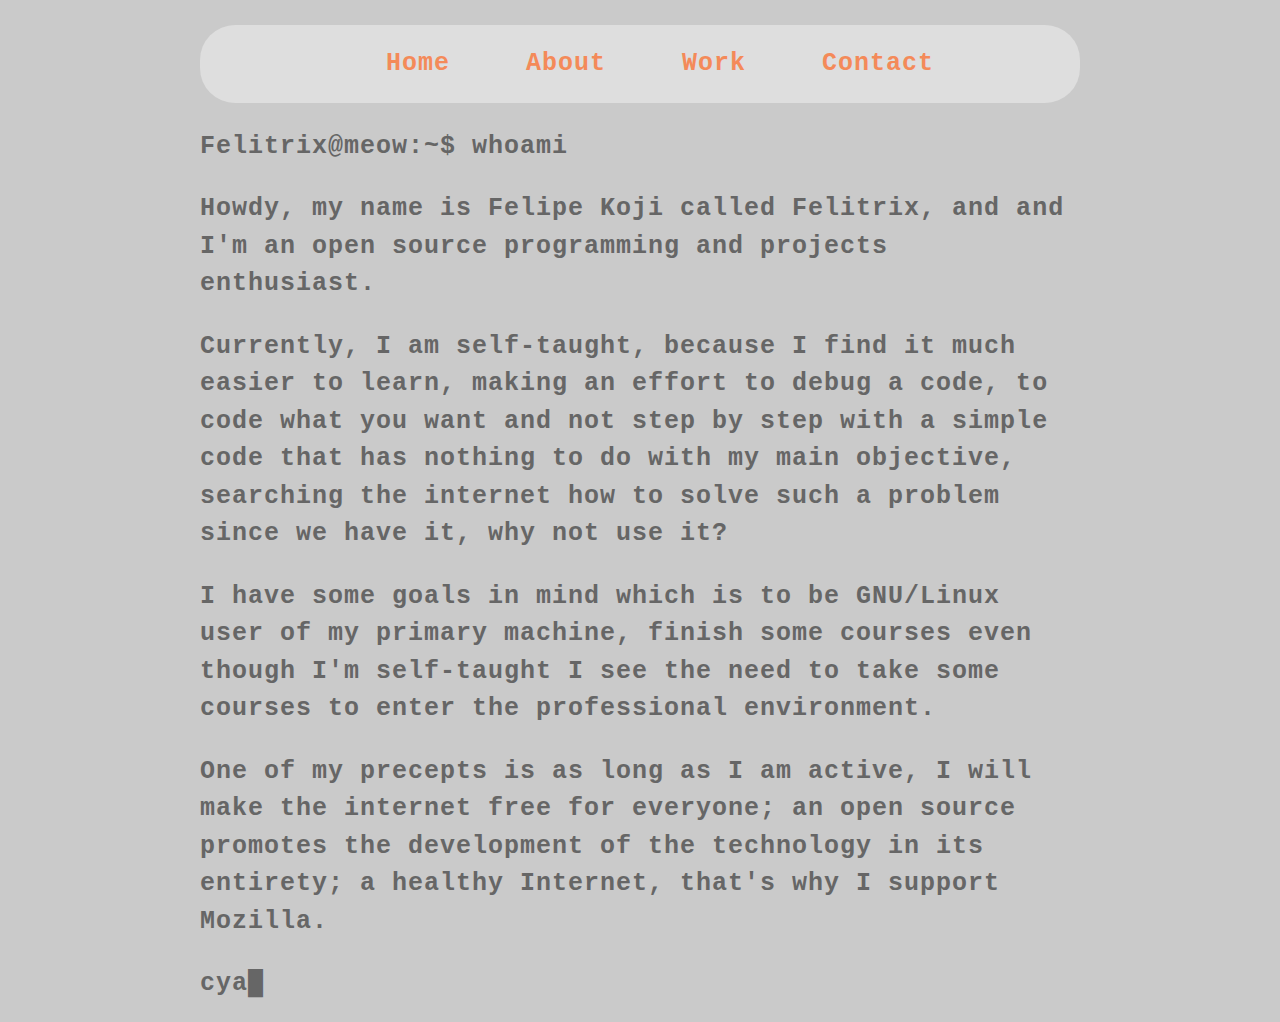
==== about.html @ 62d28790 "Initial" ====
<!DOCTYPE html>
<html lang="en">

<head>
    <!-- Meta -->
    <meta charset="UTF-8">
    <meta http-equiv="X-UA-Compatible" content="IE=edge">
    <meta name="viewport" content="width=device-width, initial-scale=1.0">
    <meta name="description"
        content="Howdy, my name is Felipe Koji Nakamura, a young person in Front-end programming with the purpose of trying to change the world we live in to a healthier internet">
    <meta name="keywords" content="Koji, Developer, HTML, CSS, JavaScript">
    <meta name="author" content="Felipe Koji">
    <title>Felipe Koji</title>
    <!-- Stylesheet-->
    <link rel="stylesheet" href="/css/style.css">
    <link rel="stylesheet" href="/css/rwd.css">
    <!-- Favicon-->
    <link rel="icon" href="img/favicon.png" type="image/x-icon">
</head>

<body>
    <!-- Header -->
    <h2><code>
            <header>
                <nav class="menu">
                    <ul>
                        <li>
                            <a href="/">Home</a>
                        </li>
                        <li>
                            <a href="about.html">About</a>
                        </li>
                        <li>
                            <a href="work.html">Work</a>
                        </li>
                        <li>
                            <a href="contact.html">Contact</a>
                        </li>
                    </ul>
                </nav>
            </header>
            <!-- Aboutme -->
            <code>Felitrix@meow:~$ whoami</code>
            <p>Howdy, my name is Felipe Koji called Felitrix, and and I'm an open source programming and projects
                enthusiast.</p>
            <p>Currently, I am self-taught, because I find it much easier to learn, making an effort to debug a
                code, to code what you want and not step by step with a simple code that has nothing to do with my
                main objective, searching the internet how to solve such a problem since we have it, why not use it?
            </p>
            <p>I have some goals in mind which is to be GNU/Linux user of my primary machine, finish some courses
                even though I'm self-taught I see the need to take some courses to enter the professional
                environment.</p>
            <p>One of my precepts is as long as I am active, I will make the internet free for everyone; an open
                source promotes the development of the technology in its entirety; a healthy Internet, that's why I
                support Mozilla.</p>
            cya<span class="cursor">█</span>
        </code></h2>
    </div>
</body>

</html>
---- css/style.css ----
body {
    margin: auto;
    max-width: 55.0rem;
    background-color: #cacaca;
}

a {
    text-decoration: none;
}

/*Part that was highlighted by the user*/
::selection {
    color: #084d6e;
    background: #f48a59;
}

/* unvisited link */
a:link {
    color: #f48a59;
}

/* visited link */
a:visited {
    color: #f05e1b;
}

/* mouse over link */
a:hover {
    color: #f59f75;
}

/* selected link */
a:active {
    color: #f48a59;
}

.Moone {
    font-size: 2.1rem;
    text-align: center;
}

code {
    font-size: 1.5625rem;
    line-height: 1.5;
    letter-spacing: 0.0625rem;
    font-family: monospace;
    color: #666666;
    text-align: left;
}

.cursor {
    -webkit-animation: cursor 1s infinite;
    animation: cursor 1s infinite;
}

/* cursor terminal*/
@keyframes cursor {
    from {
        opacity: 0;
    }

    50% {
        opacity: 1;
    }

    to {
        opacity: 0;
    }
}

/*nav*/
header {
    width: 100%;
}

.menu {
    background-color: #dedede;
    text-align: center;
    border-radius: 35px;
}

.menu ul li {
    display: inline-block;
}

.menu ul li a {
    display: block;
    padding: 20px 30px;
}

/*owo.html*/
img {
    height: 200px;
}

.container {
    display: flex;
    flex-direction: column;
    align-items: center;
}

.pic {
    text-align: center;
}

.mypic {
    border-radius: 50%;
    border: 0.5px solid #111111;
}

/*dark scheme*/
@media (prefers-color-scheme: dark) {
    body {
        background-color: #424242;
    }

    code {
        color: #999999;
    }

    .menu {
        background-color: #3d3d3d;
    }

    ::selection {
        color: #f7b291;
        background: #063e58;
    }

    a:active,
    a:link,
    a:visited {
        color: #0a608a;
    }

    a:hover {
        color: #0c78ac;
    }
}
---- css/rwd.css ----
@media screen and (max-width: 480px) and (min-width: 360px) {
    /*nav*/
    .menu ul li a {
        display: block;
        padding: 0.625rem;
        font-size: 0.9375rem;
    }

    .menu ul {
        padding-left: 0rem;
    }

    body {
        margin: 0.3125rem;
        background-color: #353535;
    }

    .Moone {
        font-size: 1.5rem;
    }

    p {
        font-size: 1rem;
    }

    li {
        font-size: 0.9rem;
    }

    code {
        font-size: 1.2rem;
    }
}
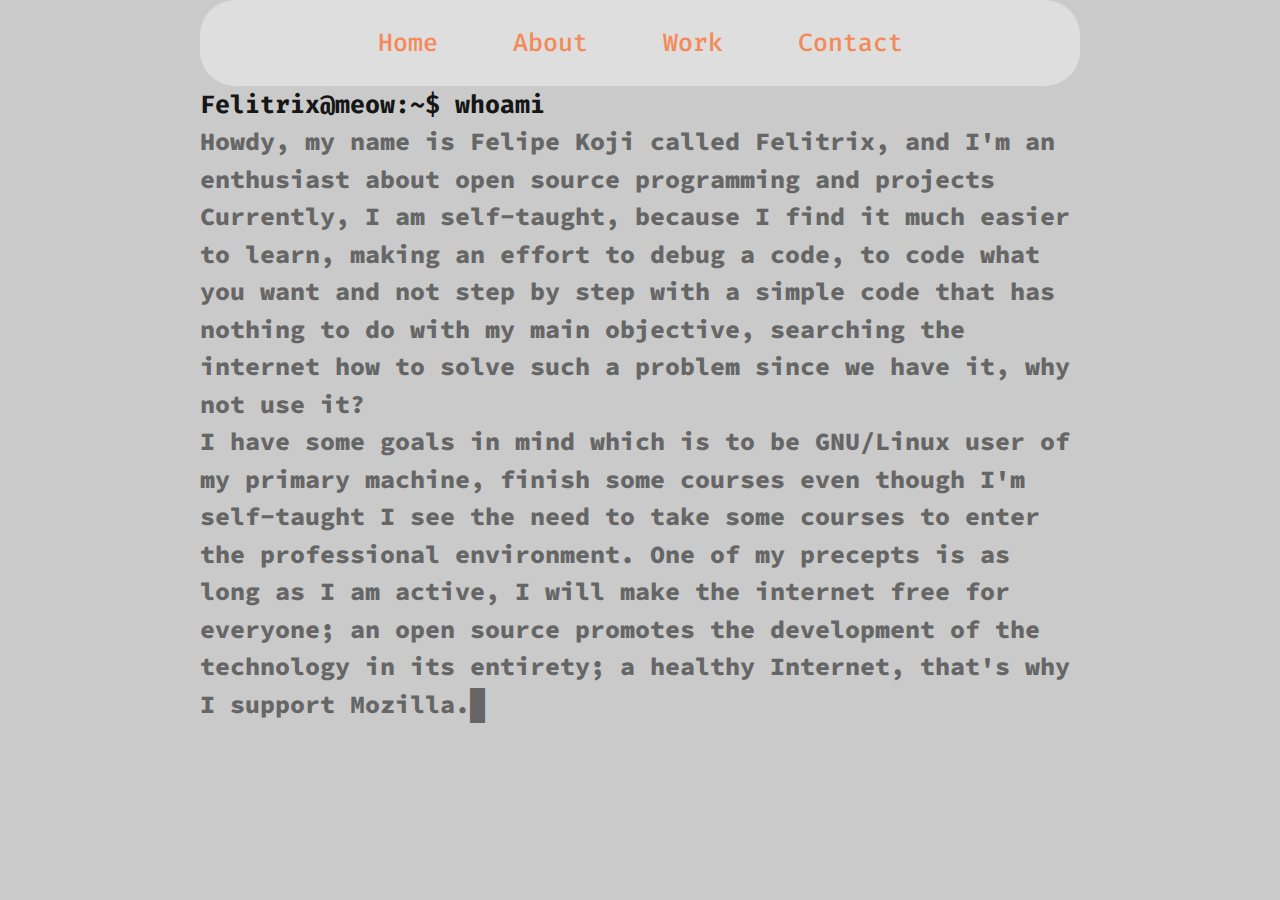
==== commit a4d8b562: "First version" ====
--- a/about.html
+++ b/about.html
@@ -4,7 +4,6 @@
 <head>
     <!-- Meta -->
     <meta charset="UTF-8">
-    <meta http-equiv="X-UA-Compatible" content="IE=edge">
     <meta name="viewport" content="width=device-width, initial-scale=1.0">
     <meta name="description"
         content="Howdy, my name is Felipe Koji Nakamura, a young person in Front-end programming with the purpose of trying to change the world we live in to a healthier internet">
@@ -12,49 +11,49 @@
     <meta name="author" content="Felipe Koji">
     <title>Felipe Koji</title>
     <!-- Stylesheet-->
-    <link rel="stylesheet" href="/css/style.css">
-    <link rel="stylesheet" href="/css/rwd.css">
+    <link rel="stylesheet" type="text/css" href="/css/style.css">
+    <link rel="stylesheet" type="text/css" href="/css/rwd.css">
+    <link rel="stylesheet" type="text/css" href="css/dark scheme.css">
     <!-- Favicon-->
     <link rel="icon" href="img/favicon.png" type="image/x-icon">
+    <!-- Theme Color -->
+    <meta name="theme-color" content="#f6f6f6">
 </head>
 
 <body>
     <!-- Header -->
-    <h2><code>
-            <header>
-                <nav class="menu">
-                    <ul>
-                        <li>
-                            <a href="/">Home</a>
-                        </li>
-                        <li>
-                            <a href="about.html">About</a>
-                        </li>
-                        <li>
-                            <a href="work.html">Work</a>
-                        </li>
-                        <li>
-                            <a href="contact.html">Contact</a>
-                        </li>
-                    </ul>
-                </nav>
-            </header>
-            <!-- Aboutme -->
-            <code>Felitrix@meow:~$ whoami</code>
-            <p>Howdy, my name is Felipe Koji called Felitrix, and and I'm an open source programming and projects
-                enthusiast.</p>
-            <p>Currently, I am self-taught, because I find it much easier to learn, making an effort to debug a
-                code, to code what you want and not step by step with a simple code that has nothing to do with my
-                main objective, searching the internet how to solve such a problem since we have it, why not use it?
+    <h2>
+        <header class="cabecalho">
+            <nav class="cabecalho-menu">
+                <a class="cabecalho-menu-item" href="/">Home</a>
+                <a class="cabecalho-menu-item" href="about.html">About</a>
+                <a class="cabecalho-menu-item" href="work.html">Work</a>
+                <a class="cabecalho-menu-item" href="contact.html">Contact</a>
+            </nav>
+        </header>
+        <!-- Aboutme -->
+        <main>
+            <section>
+                Felitrix@meow:~$ whoami</section>
+            <section>
+                <p>Howdy, my name is Felipe Koji called Felitrix, and I'm an enthusiast about open source programming
+                    and
+                    projects
+                    <br>
+                    Currently, I am self-taught, because I find it much easier to learn, making an effort to debug a
+                    code, to code what you want and not step by step with a simple code that has nothing to do with my
+                    main objective, searching the internet how to solve such a problem since we have it, why not use it?
+                    <br>
+                    I have some goals in mind which is to be GNU/Linux user of my primary machine, finish some courses
+                    even though I'm self-taught I see the need to take some courses to enter the professional
+                    environment.
+                    One of my precepts is as long as I am active, I will make the internet free for everyone; an open
+                    source promotes the development of the technology in its entirety; a healthy Internet, that's why I
+                    support Mozilla.<span class="cursor">█</span>
+            </section>
             </p>
-            <p>I have some goals in mind which is to be GNU/Linux user of my primary machine, finish some courses
-                even though I'm self-taught I see the need to take some courses to enter the professional
-                environment.</p>
-            <p>One of my precepts is as long as I am active, I will make the internet free for everyone; an open
-                source promotes the development of the technology in its entirety; a healthy Internet, that's why I
-                support Mozilla.</p>
-            cya<span class="cursor">█</span>
-        </code></h2>
+        </main>
+    </h2>
     </div>
 </body>
 
--- a/css/style.css
+++ b/css/style.css
@@ -1,11 +1,44 @@
+@import url('https://fonts.googleapis.com/css2?family=Fira+Code:wght@300;400;500;600;700&family=Libre+Barcode+39+Text&family=Source+Code+Pro:ital,wght@0,200;0,300;0,400;0,500;0,600;0,700;0,800;0,900;1,200;1,300;1,400;1,500;1,600;1,700;1,800;1,900&display=swap');
+
+/*CSS Reset*/
+*,
+*:after,
+*:before {
+    margin: 0;
+    padding: 0;
+    box-sizing: border-box;
+    text-decoration: none;
+}
+
 body {
+    font-size: 100%;
+    list-style-type: none;
     margin: auto;
     max-width: 55.0rem;
     background-color: #cacaca;
 }
 
-a {
-    text-decoration: none;
+/*nav*/
+.cabecalho {
+    width: 100%;
+    display: flex;
+    flex-direction: row;
+    align-items: center;
+    justify-content: space-around;
+    padding: 24px;
+    background-color: #dedede;
+    text-align: center;
+    border-radius: 35px;
+}
+
+.cabecalho-menu {
+    display: flex;
+    gap: 75px;
+}
+
+.cabecalho-menu-item {
+    font-family: 'Fira Code', monospace;
+    font-weight: 500;
 }
 
 /*Part that was highlighted by the user*/
@@ -39,21 +72,41 @@
     text-align: center;
 }
 
-code {
+h1,
+h2,
+h3,
+h4,
+h5,
+h6 {
+    font-family: 'Fira Code', monospace;
+    line-height: 1.5;
+}
+
+h1 {
+    font-size: 30px;
+    color: #161616;
+}
+
+h2 {
+    font-size: 25px;
+    color: #161616;
+}
+
+p {
+    font-family: 'Source Code Pro', monospace;
     font-size: 1.5625rem;
+    font-weight: 800;
     line-height: 1.5;
-    letter-spacing: 0.0625rem;
-    font-family: monospace;
     color: #666666;
     text-align: left;
 }
 
+/* cursor terminal*/
 .cursor {
     -webkit-animation: cursor 1s infinite;
     animation: cursor 1s infinite;
 }
 
-/* cursor terminal*/
 @keyframes cursor {
     from {
         opacity: 0;
@@ -68,72 +121,12 @@
     }
 }
 
-/*nav*/
-header {
-    width: 100%;
-}
-
-.menu {
-    background-color: #dedede;
-    text-align: center;
-    border-radius: 35px;
-}
-
-.menu ul li {
-    display: inline-block;
-}
-
-.menu ul li a {
-    display: block;
-    padding: 20px 30px;
-}
-
-/*owo.html*/
-img {
-    height: 200px;
-}
-
-.container {
-    display: flex;
-    flex-direction: column;
-    align-items: center;
-}
-
 .pic {
     text-align: center;
+    padding: 20px;
 }
 
 .mypic {
     border-radius: 50%;
-    border: 0.5px solid #111111;
-}
-
-/*dark scheme*/
-@media (prefers-color-scheme: dark) {
-    body {
-        background-color: #424242;
-    }
-
-    code {
-        color: #999999;
-    }
-
-    .menu {
-        background-color: #3d3d3d;
-    }
-
-    ::selection {
-        color: #f7b291;
-        background: #063e58;
-    }
-
-    a:active,
-    a:link,
-    a:visited {
-        color: #0a608a;
-    }
-
-    a:hover {
-        color: #0c78ac;
-    }
+    height: 200px;
 }--- a/css/rwd.css
+++ b/css/rwd.css
@@ -1,13 +1,13 @@
 @media screen and (max-width: 480px) and (min-width: 360px) {
+
     /*nav*/
-    .menu ul li a {
-        display: block;
-        padding: 0.625rem;
-        font-size: 0.9375rem;
+    .cabecalho {
+        padding: 15px;
     }
 
-    .menu ul {
-        padding-left: 0rem;
+    .cabecalho-menu {
+        font-size: 0.9375rem;
+        gap: 25px;
     }
 
     body {
@@ -19,6 +19,14 @@
         font-size: 1.5rem;
     }
 
+    h1 {
+        font-size: 25px;
+    }
+
+    h2 {
+        font-size: 20px;
+    }
+
     p {
         font-size: 1rem;
     }
@@ -26,8 +34,4 @@
     li {
         font-size: 0.9rem;
     }
-
-    code {
-        font-size: 1.2rem;
-    }
 }--- a/css/dark scheme.css
+++ b/css/dark scheme.css
@@ -0,0 +1,29 @@
+/*dark scheme*/
+@media (prefers-color-scheme: dark) {
+    body {
+        background-color: #424242;
+    }
+
+    p {
+        color: #999999;
+    }
+
+    .cabecalho {
+        background-color: #3d3d3d;
+    }
+
+    ::selection {
+        color: #f7b291;
+        background: #063e58;
+    }
+
+    a:active,
+    a:link,
+    a:visited {
+        color: #0a608a;
+    }
+
+    a:hover {
+        color: #0c78ac;
+    }
+}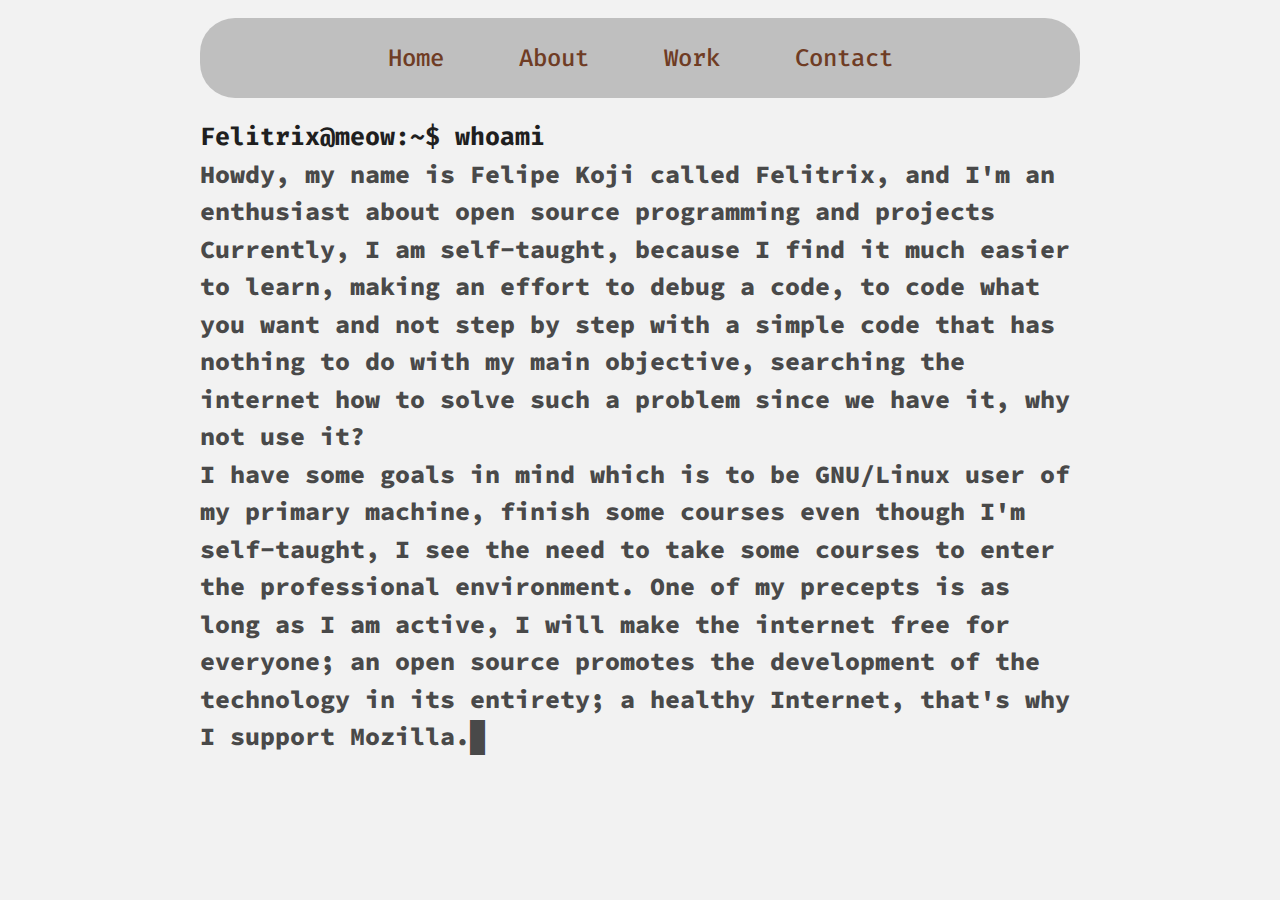
==== commit f9959c2d: "just to check" ====
--- a/about.html
+++ b/about.html
@@ -4,56 +4,83 @@
 <head>
     <!-- Meta -->
     <meta charset="UTF-8">
-    <meta name="viewport" content="width=device-width, initial-scale=1.0">
-    <meta name="description"
-        content="Howdy, my name is Felipe Koji Nakamura, a young person in Front-end programming with the purpose of trying to change the world we live in to a healthier internet">
+    <meta http-equiv="X-UA-Compatible" content="IE=edge">
+    <meta name="viewport" content="width=device-width, initial-scale=1, shrink-to-fit=no">
+
+    <title>Felipe Koji</title>
+
+    <!-- SEO -->
+    <meta name="theme-color" content="#f6f6f6">
+    <meta name="msapplication-TileColor" content="#f6f6f6">
+    <meta name="apple-mobile-web-app-capable" content="yes">
+    <meta name="apple-mobile-web-app-status-bar-style" content="black">
+    <meta name="robots" content="max-snippet:-1, max-image-preview:large, max-video-preview:-1">
+
     <meta name="keywords" content="Koji, Developer, HTML, CSS, JavaScript">
     <meta name="author" content="Felipe Koji">
-    <title>Felipe Koji</title>
+    <meta name="description"
+        content="Howdy, my name is Felipe Koji Nakamura, a young person in Front-end programming with the purpose to change the world we live in to a healthier internet">
+
+    <!-- Twitter Crawler -->
+    <meta name="twitter:card" content="summary" />
+    <meta name="twitter:site" content="@Fipekoji" />
+    <meta name="twitter:creator" content="@Fipekoji" />
+    <meta property="og:url" content="https://felitrix.github.io" />
+    <meta property="og:title" content="Felipe Koji" />
+    <meta property="og:description"
+        content="Howdy, my name is Felipe Koji Nakamura, a young person in Front-end programming with the purpose to change the world we live in to a healthier internet" />
+
+    <!-- Facebook Crawler -->
+    <meta property="og:url" content="https://felitrix.github.io">
+    <meta property="og:title" content="Felipe Koji">
+    <meta property="og:description"
+        content="Howdy, my name is Felipe Koji Nakamura, a young person in Front-end programming with the purpose to change the world we live in to a healthier internet">
+    <meta property="og:type" content="website">
+    <meta property="og:locale" content="en_US">
+    <meta property="og:site_name" content="https://felitrix.github.io">
+
+    <!-- Favicon-->
+    <link rel="icon" href="img/favicon.png" type="image/x-icon">
+    <link rel="canonical" href="https://felitrix.github.io">
     <!-- Stylesheet-->
     <link rel="stylesheet" type="text/css" href="/css/style.css">
     <link rel="stylesheet" type="text/css" href="/css/rwd.css">
     <link rel="stylesheet" type="text/css" href="css/dark scheme.css">
-    <!-- Favicon-->
-    <link rel="icon" href="img/favicon.png" type="image/x-icon">
-    <!-- Theme Color -->
-    <meta name="theme-color" content="#f6f6f6">
 </head>
 
 <body>
     <!-- Header -->
-    <h2>
-        <header class="cabecalho">
-            <nav class="cabecalho-menu">
-                <a class="cabecalho-menu-item" href="/">Home</a>
-                <a class="cabecalho-menu-item" href="about.html">About</a>
-                <a class="cabecalho-menu-item" href="work.html">Work</a>
-                <a class="cabecalho-menu-item" href="contact.html">Contact</a>
-            </nav>
-        </header>
-        <!-- Aboutme -->
-        <main>
-            <section>
-                Felitrix@meow:~$ whoami</section>
-            <section>
-                <p>Howdy, my name is Felipe Koji called Felitrix, and I'm an enthusiast about open source programming
-                    and
-                    projects
-                    <br>
-                    Currently, I am self-taught, because I find it much easier to learn, making an effort to debug a
-                    code, to code what you want and not step by step with a simple code that has nothing to do with my
-                    main objective, searching the internet how to solve such a problem since we have it, why not use it?
-                    <br>
-                    I have some goals in mind which is to be GNU/Linux user of my primary machine, finish some courses
-                    even though I'm self-taught I see the need to take some courses to enter the professional
-                    environment.
-                    One of my precepts is as long as I am active, I will make the internet free for everyone; an open
-                    source promotes the development of the technology in its entirety; a healthy Internet, that's why I
-                    support Mozilla.<span class="cursor">█</span>
-            </section>
-            </p>
-        </main>
-    </h2>
+    <header class="cabecalho">
+        <nav class="cabecalho-menu">
+            <a class="cabecalho-menu-item" href="/">Home</a>
+            <a class="cabecalho-menu-item" href="about.html">About</a>
+            <a class="cabecalho-menu-item" href="work.html">Work</a>
+            <a class="cabecalho-menu-item" href="contact.html">Contact</a>
+        </nav>
+    </header>
+    <!-- Aboutme -->
+    <main>
+        <section>
+            <h2>Felitrix@meow:~$ whoami</h2>
+        </section>
+        <section>
+            <p>Howdy, my name is Felipe Koji called Felitrix, and I'm an enthusiast about open source programming
+                and
+                projects
+                <br>
+                Currently, I am self-taught, because I find it much easier to learn, making an effort to debug a
+                code, to code what you want and not step by step with a simple code that has nothing to do with my
+                main objective, searching the internet how to solve such a problem since we have it, why not use it?
+                <br>
+                I have some goals in mind which is to be GNU/Linux user of my primary machine, finish some courses
+                even though I'm self-taught, I see the need to take some courses to enter the professional
+                environment.
+                One of my precepts is as long as I am active, I will make the internet free for everyone; an open
+                source promotes the development of the technology in its entirety; a healthy Internet, that's why I
+                support Mozilla.<span class="cursor">█</span>
+        </section>
+        </p>
+    </main>
     </div>
 </body>
 
--- a/css/style.css
+++ b/css/style.css
@@ -1,75 +1,78 @@
-@import url('https://fonts.googleapis.com/css2?family=Fira+Code:wght@300;400;500;600;700&family=Libre+Barcode+39+Text&family=Source+Code+Pro:ital,wght@0,200;0,300;0,400;0,500;0,600;0,700;0,800;0,900;1,200;1,300;1,400;1,500;1,600;1,700;1,800;1,900&display=swap');
+@import url("https://fonts.googleapis.com/css2?family=Fira+Code:wght@300;400;500;600;700&family=Libre+Barcode+39+Text&family=Source+Code+Pro:ital,wght@0,200;0,300;0,400;0,500;0,600;0,700;0,800;0,900;1,200;1,300;1,400;1,500;1,600;1,700;1,800;1,900&display=swap");
 
 /*CSS Reset*/
 *,
 *:after,
 *:before {
-    margin: 0;
-    padding: 0;
-    box-sizing: border-box;
-    text-decoration: none;
+  margin: 0;
+  padding: 0;
+  box-sizing: border-box;
+  text-decoration: none;
 }
 
 body {
-    font-size: 100%;
-    list-style-type: none;
-    margin: auto;
-    max-width: 55.0rem;
-    background-color: #cacaca;
+  font-size: 100%;
+  list-style-type: none;
+  margin: auto;
+  max-width: 55rem;
+  background-color: #f2f2f2;
+  padding-right: 50;
 }
 
 /*nav*/
 .cabecalho {
-    width: 100%;
-    display: flex;
-    flex-direction: row;
-    align-items: center;
-    justify-content: space-around;
-    padding: 24px;
-    background-color: #dedede;
-    text-align: center;
-    border-radius: 35px;
+  width: 100%;
+  display: flex;
+  flex-direction: row;
+  align-items: center;
+  justify-content: space-around;
+  margin-top: 18px;
+  padding: 24px;
+  background-color: #bfbfbf;
+  text-align: center;
+  border-radius: 35px;
 }
 
 .cabecalho-menu {
-    display: flex;
-    gap: 75px;
+  display: flex;
+  gap: 75px;
 }
 
 .cabecalho-menu-item {
-    font-family: 'Fira Code', monospace;
-    font-weight: 500;
+  font-family: "Fira Code", monospace;
+  font-size: 24px;
+  font-weight: 500;
 }
 
 /*Part that was highlighted by the user*/
 ::selection {
-    color: #084d6e;
-    background: #f48a59;
+  color: #04364e;
+  background: #feac8e;
 }
 
 /* unvisited link */
 a:link {
-    color: #f48a59;
+  color: #6f3c24;
 }
 
 /* visited link */
 a:visited {
-    color: #f05e1b;
+  color: #812f09;
 }
 
 /* mouse over link */
 a:hover {
-    color: #f59f75;
+  color: #472b1d;
 }
 
 /* selected link */
 a:active {
-    color: #f48a59;
+  color: #6f3c24;
 }
 
 .Moone {
-    font-size: 2.1rem;
-    text-align: center;
+  font-size: 2.1rem;
+  text-align: center;
 }
 
 h1,
@@ -78,55 +81,75 @@
 h4,
 h5,
 h6 {
-    font-family: 'Fira Code', monospace;
-    line-height: 1.5;
+  font-family: "Fira Code", monospace;
+  line-height: 1.5;
 }
 
 h1 {
-    font-size: 30px;
-    color: #161616;
+  font-size: 30px;
+  color: #1f1f1f;
 }
 
 h2 {
-    font-size: 25px;
-    color: #161616;
+  font-size: 1.5625rem;
+  color: #1f1f1f;
+  margin-top: 20px;
+}
+
+h3 {
+  margin-top: 20px;
+  color: #1f1f1f;
+  margin-bottom: 20px;
 }
 
 p {
-    font-family: 'Source Code Pro', monospace;
-    font-size: 1.5625rem;
-    font-weight: 800;
-    line-height: 1.5;
-    color: #666666;
-    text-align: left;
+  font-family: "Source Code Pro", monospace;
+  font-size: 1.5625rem;
+  font-weight: 800;
+  line-height: 1.5;
+  color: #494949;
+  text-align: left;
+}
+
+.address {
+  margin-top: 14px;
+  font-family: "Source Code Pro", monospace;
+  font-size: 1.5625rem;
+  line-height: 2;
+  color: #494949;
 }
 
 /* cursor terminal*/
 .cursor {
-    -webkit-animation: cursor 1s infinite;
-    animation: cursor 1s infinite;
+  -webkit-animation: cursor 1s infinite;
+  animation: cursor 1s infinite;
 }
 
 @keyframes cursor {
-    from {
-        opacity: 0;
-    }
+  from {
+    opacity: 0;
+  }
 
-    50% {
-        opacity: 1;
-    }
+  50% {
+    opacity: 1;
+  }
 
-    to {
-        opacity: 0;
-    }
+  to {
+    opacity: 0;
+  }
+}
+
+.cya {
+  color: #494949;
 }
 
 .pic {
-    text-align: center;
-    padding: 20px;
+  text-align: center;
+  margin-top: 8px;
+  padding: 24px;
 }
 
 .mypic {
-    border-radius: 50%;
-    height: 200px;
-}+  border-radius: 50%;
+  height: 214px;
+}
--- a/css/rwd.css
+++ b/css/rwd.css
@@ -1,37 +1,38 @@
 @media screen and (max-width: 480px) and (min-width: 360px) {
+  /*nav*/
+  .cabecalho {
+    padding: 15px;
+  }
 
-    /*nav*/
-    .cabecalho {
-        padding: 15px;
-    }
+  .cabecalho-menu {
+    font-size: 0.9375rem;
+    gap: 25px;
+  }
+  .cabecalho-menu-item {
+    font-size: 18px;
+  }
 
-    .cabecalho-menu {
-        font-size: 0.9375rem;
-        gap: 25px;
-    }
+  body {
+    margin: 0.3125rem;
+  }
 
-    body {
-        margin: 0.3125rem;
-        background-color: #353535;
-    }
+  .Moone {
+    font-size: 1.5rem;
+  }
 
-    .Moone {
-        font-size: 1.5rem;
-    }
+  h1 {
+    font-size: 25px;
+  }
 
-    h1 {
-        font-size: 25px;
-    }
+  h2 {
+    font-size: 20px;
+  }
 
-    h2 {
-        font-size: 20px;
-    }
+  p {
+    font-size: 1rem;
+  }
 
-    p {
-        font-size: 1rem;
-    }
-
-    li {
-        font-size: 0.9rem;
-    }
-}+  li {
+    font-size: 0.9rem;
+  }
+}
--- a/css/dark scheme.css
+++ b/css/dark scheme.css
@@ -1,29 +1,41 @@
 /*dark scheme*/
 @media (prefers-color-scheme: dark) {
-    body {
-        background-color: #424242;
-    }
+  body {
+    background-color: #1e1e1e;
+  }
 
-    p {
-        color: #999999;
-    }
+  h1 {
+    color: #a8a8a8;
+  }
 
-    .cabecalho {
-        background-color: #3d3d3d;
-    }
+  h2 {
+    color: #a8a8a8;
+  }
 
-    ::selection {
-        color: #f7b291;
-        background: #063e58;
-    }
+  h3 {
+    color: #a8a8a8;
+  }
 
-    a:active,
-    a:link,
-    a:visited {
-        color: #0a608a;
-    }
+  p {
+    color: #a8a8a8;
+  }
 
-    a:hover {
-        color: #0c78ac;
-    }
-}+  .cabecalho {
+    background-color: #252627;
+  }
+
+  ::selection {
+    color: #f7b291;
+    background: #032d42;
+  }
+
+  a:active,
+  a:link,
+  a:visited {
+    color: #1db2fb;
+  }
+
+  a:hover {
+    color: #18b2fd;
+  }
+}
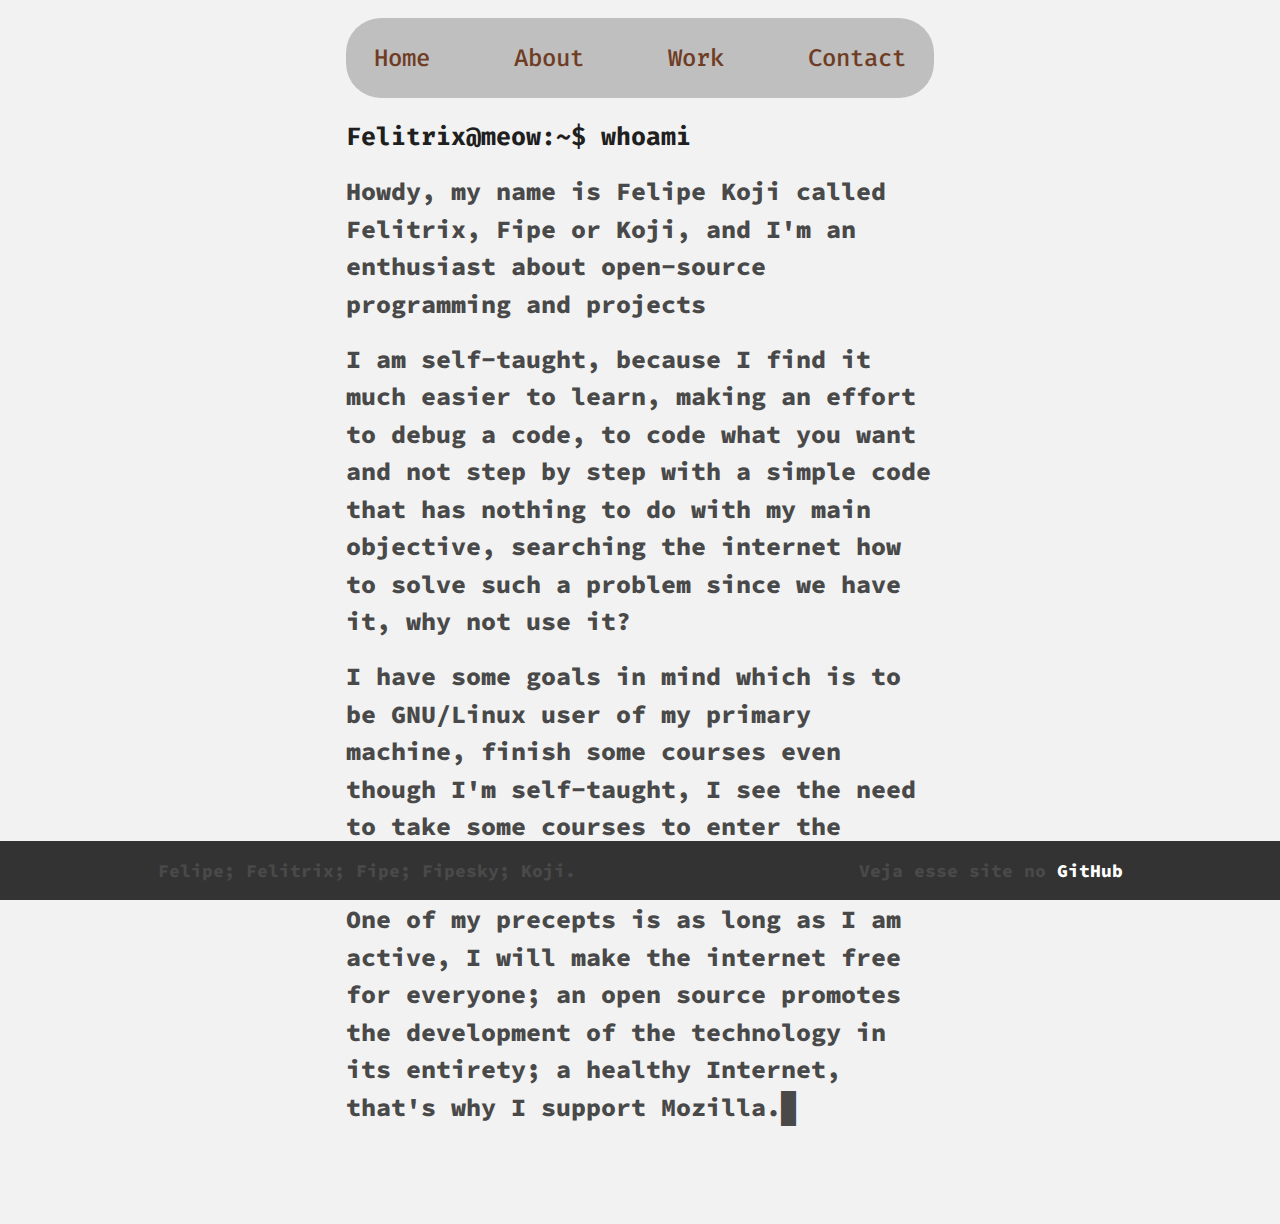
==== commit 78d52bf5: "improvement" ====
--- a/about.html
+++ b/about.html
@@ -4,8 +4,8 @@
 <head>
     <!-- Meta -->
     <meta charset="UTF-8">
-    <meta http-equiv="X-UA-Compatible" content="IE=edge">
-    <meta name="viewport" content="width=device-width, initial-scale=1, shrink-to-fit=no">
+    <meta name="viewport" content="width=device-width, initial-scale=1.0">
+    <meta http-equiv="X-UA-Compatible" content="ie=edge">
 
     <title>Felipe Koji</title>
 
@@ -16,19 +16,20 @@
     <meta name="apple-mobile-web-app-status-bar-style" content="black">
     <meta name="robots" content="max-snippet:-1, max-image-preview:large, max-video-preview:-1">
 
-    <meta name="keywords" content="Koji, Developer, HTML, CSS, JavaScript">
+    <meta name="keywords"
+        content="Koji, Developer, HTML, CSS, JavaScript, Felipe Koji Nakamura, Senac, Mozilla, Firefox">
     <meta name="author" content="Felipe Koji">
     <meta name="description"
         content="Howdy, my name is Felipe Koji Nakamura, a young person in Front-end programming with the purpose to change the world we live in to a healthier internet">
 
     <!-- Twitter Crawler -->
-    <meta name="twitter:card" content="summary" />
-    <meta name="twitter:site" content="@Fipekoji" />
-    <meta name="twitter:creator" content="@Fipekoji" />
-    <meta property="og:url" content="https://felitrix.github.io" />
-    <meta property="og:title" content="Felipe Koji" />
+    <meta name="twitter:card" content="summary">
+    <meta name="twitter:site" content="@Fipekoji">
+    <meta name="twitter:creator" content="@Fipekoji">
+    <meta property="og:url" content="https://felitrix.github.io">
+    <meta property="og:title" content="Felipe Koji">
     <meta property="og:description"
-        content="Howdy, my name is Felipe Koji Nakamura, a young person in Front-end programming with the purpose to change the world we live in to a healthier internet" />
+        content="Howdy, my name is Felipe Koji Nakamura, a young person in Front-end programming with the purpose to change the world we live in to a healthier internet">
 
     <!-- Facebook Crawler -->
     <meta property="og:url" content="https://felitrix.github.io">
@@ -38,9 +39,10 @@
     <meta property="og:type" content="website">
     <meta property="og:locale" content="en_US">
     <meta property="og:site_name" content="https://felitrix.github.io">
+    <link rel="sitemap" type="application/xml" title="Sitemap" href="https://fipe.tech/sitemap.xml">
 
     <!-- Favicon-->
-    <link rel="icon" href="img/favicon.png" type="image/x-icon">
+    <link rel="shortcut icon" type="image/x-icon" href="img/favicon.ico">
     <link rel="canonical" href="https://felitrix.github.io">
     <!-- Stylesheet-->
     <link rel="stylesheet" type="text/css" href="/css/style.css">
@@ -49,39 +51,47 @@
 </head>
 
 <body>
-    <!-- Header -->
-    <header class="cabecalho">
-        <nav class="cabecalho-menu">
-            <a class="cabecalho-menu-item" href="/">Home</a>
-            <a class="cabecalho-menu-item" href="about.html">About</a>
-            <a class="cabecalho-menu-item" href="work.html">Work</a>
-            <a class="cabecalho-menu-item" href="contact.html">Contact</a>
-        </nav>
-    </header>
-    <!-- Aboutme -->
-    <main>
-        <section>
-            <h2>Felitrix@meow:~$ whoami</h2>
-        </section>
-        <section>
-            <p>Howdy, my name is Felipe Koji called Felitrix, and I'm an enthusiast about open source programming
-                and
-                projects
-                <br>
-                Currently, I am self-taught, because I find it much easier to learn, making an effort to debug a
-                code, to code what you want and not step by step with a simple code that has nothing to do with my
-                main objective, searching the internet how to solve such a problem since we have it, why not use it?
-                <br>
-                I have some goals in mind which is to be GNU/Linux user of my primary machine, finish some courses
-                even though I'm self-taught, I see the need to take some courses to enter the professional
-                environment.
-                One of my precepts is as long as I am active, I will make the internet free for everyone; an open
-                source promotes the development of the technology in its entirety; a healthy Internet, that's why I
-                support Mozilla.<span class="cursor">█</span>
-        </section>
-        </p>
-    </main>
+    <div class="container">
+        <!-- Header -->
+        <header class="cabecalho">
+            <nav class="cabecalho-menu">
+                <a class="cabecalho-menu-item" href="/">Home</a>
+                <a class="cabecalho-menu-item" href="about.html">About</a>
+                <a class="cabecalho-menu-item" href="work.html">Work</a>
+                <a class="cabecalho-menu-item" href="contact.html">Contact</a>
+            </nav>
+        </header>
+        <!-- Aboutme -->
+        <main>
+            <section>
+                <h2>Felitrix@meow:~$ whoami</h2>
+            </section>
+            <section>
+                <p>Howdy, my name is Felipe Koji called Felitrix, Fipe or Koji, and I'm an enthusiast about open-source
+                    programming
+                    and
+                    projects</p>
+
+                <p> I am self-taught, because I find it much easier to learn, making an effort to debug a
+                    code, to code what you want and not step by step with a simple code that has nothing to do with my
+                    main objective, searching the internet how to solve such a problem since we have it, why not use it?
+                </p>
+
+                <p>I have some goals in mind which is to be GNU/Linux user of my primary machine, finish some courses
+                    even though I'm self-taught, I see the need to take some courses to enter the professional
+                    environment.</p>
+                <p>One of my precepts is as long as I am active, I will make the internet free for everyone; an open
+                    source promotes the development of the technology in its entirety; a healthy Internet, that's why I
+                    support Mozilla.<span class="cursor">█</span></p>
+                </p>
+            </section>
+        </main>
     </div>
+    <!-- Footer -->
+    <footer class="rodape">
+        <p>Felipe; Felitrix; Fipe; Fipesky; Koji.</p>
+        <p class="github-link">Veja esse site no <a href="https://github.com/felitrix/fipe.tech">GitHub</a></p>
+    </footer>
 </body>
 
 </html>--- a/css/style.css
+++ b/css/style.css
@@ -11,12 +11,18 @@
 }
 
 body {
+  display: flex;
+  align-items: center;
+  justify-content: center;
   font-size: 100%;
   list-style-type: none;
-  margin: auto;
-  max-width: 55rem;
   background-color: #f2f2f2;
-  padding-right: 50;
+  margin-bottom: 80px; /* altura do footer */
+}
+
+.container {
+  width: 46%;
+  margin: 0 auto;
 }
 
 /*nav*/
@@ -35,7 +41,11 @@
 
 .cabecalho-menu {
   display: flex;
-  gap: 75px;
+  text-align: center;
+  justify-content: center;
+  align-items: center;
+  margin: 0 auto;
+  gap: 30%;
 }
 
 .cabecalho-menu-item {
@@ -104,6 +114,7 @@
 
 p {
   font-family: "Source Code Pro", monospace;
+  margin: 3% 0;
   font-size: 1.5625rem;
   font-weight: 800;
   line-height: 1.5;
@@ -116,7 +127,7 @@
   font-family: "Source Code Pro", monospace;
   font-size: 1.5625rem;
   line-height: 2;
-  color: #494949;
+  color: #a8a8a8;
 }
 
 /* cursor terminal*/
@@ -140,7 +151,7 @@
 }
 
 .cya {
-  color: #494949;
+  color: #a8a8a8;
 }
 
 .pic {
@@ -153,3 +164,27 @@
   border-radius: 50%;
   height: 214px;
 }
+
+/* Footer Styling */
+.rodape {
+  background-color: #333;
+  color: #fff;
+  text-align: center;
+  padding: 1rem;
+  position: fixed;
+  bottom: 0;
+  width: 100%;
+  display: flex;
+  justify-content: flex-start;
+}
+
+.rodape p {
+  font-size: 18px;
+  font-weight: 800;
+  margin: auto;
+}
+
+.rodape a {
+  color: #fff;
+  margin: auto;
+}
--- a/css/rwd.css
+++ b/css/rwd.css
@@ -1,4 +1,11 @@
 @media screen and (max-width: 480px) and (min-width: 360px) {
+  body{
+    margin-bottom: 80px; /* altura do footer */
+  }
+
+  .container {
+    width: 92%;
+  }
   /*nav*/
   .cabecalho {
     padding: 15px;
@@ -6,18 +13,14 @@
 
   .cabecalho-menu {
     font-size: 0.9375rem;
-    gap: 25px;
+    gap: 15%;
   }
   .cabecalho-menu-item {
     font-size: 18px;
   }
 
-  body {
-    margin: 0.3125rem;
-  }
-
   .Moone {
-    font-size: 1.5rem;
+    font-size: 24px;
   }
 
   h1 {
@@ -29,10 +32,56 @@
   }
 
   p {
-    font-size: 1rem;
+    font-size: 18px;
   }
 
   li {
-    font-size: 0.9rem;
+    font-size: 16px;
+  }
+
+  /* Footer Styling */
+
+.rodape p {
+  font-size: 14px;
+  font-weight: 800;
+}
+}
+
+/* Media query para tablets */
+@media only screen and (min-width: 48rem) and (max-width: 64rem) {
+  /*nav*/
+  body{
+    margin-bottom: 60px; /* altura do footer */
+  }
+
+  .container {
+    width: 95%;
+  }
+  .cabecalho {
+    padding: .9375rem;
+  }
+
+  .cabecalho-menu-item {
+    font-size: 1.375rem;
+  }
+
+  .Moone {
+    font-size: 1.75rem;
+  }
+
+  h1 {
+    font-size: 1.625rem;
+  }
+
+  h2 {
+    font-size: 1.5rem;
+  }
+
+  p {
+    font-size: 1.375rem;
+  }
+
+  li {
+    font-size: 1.375rem;
   }
 }
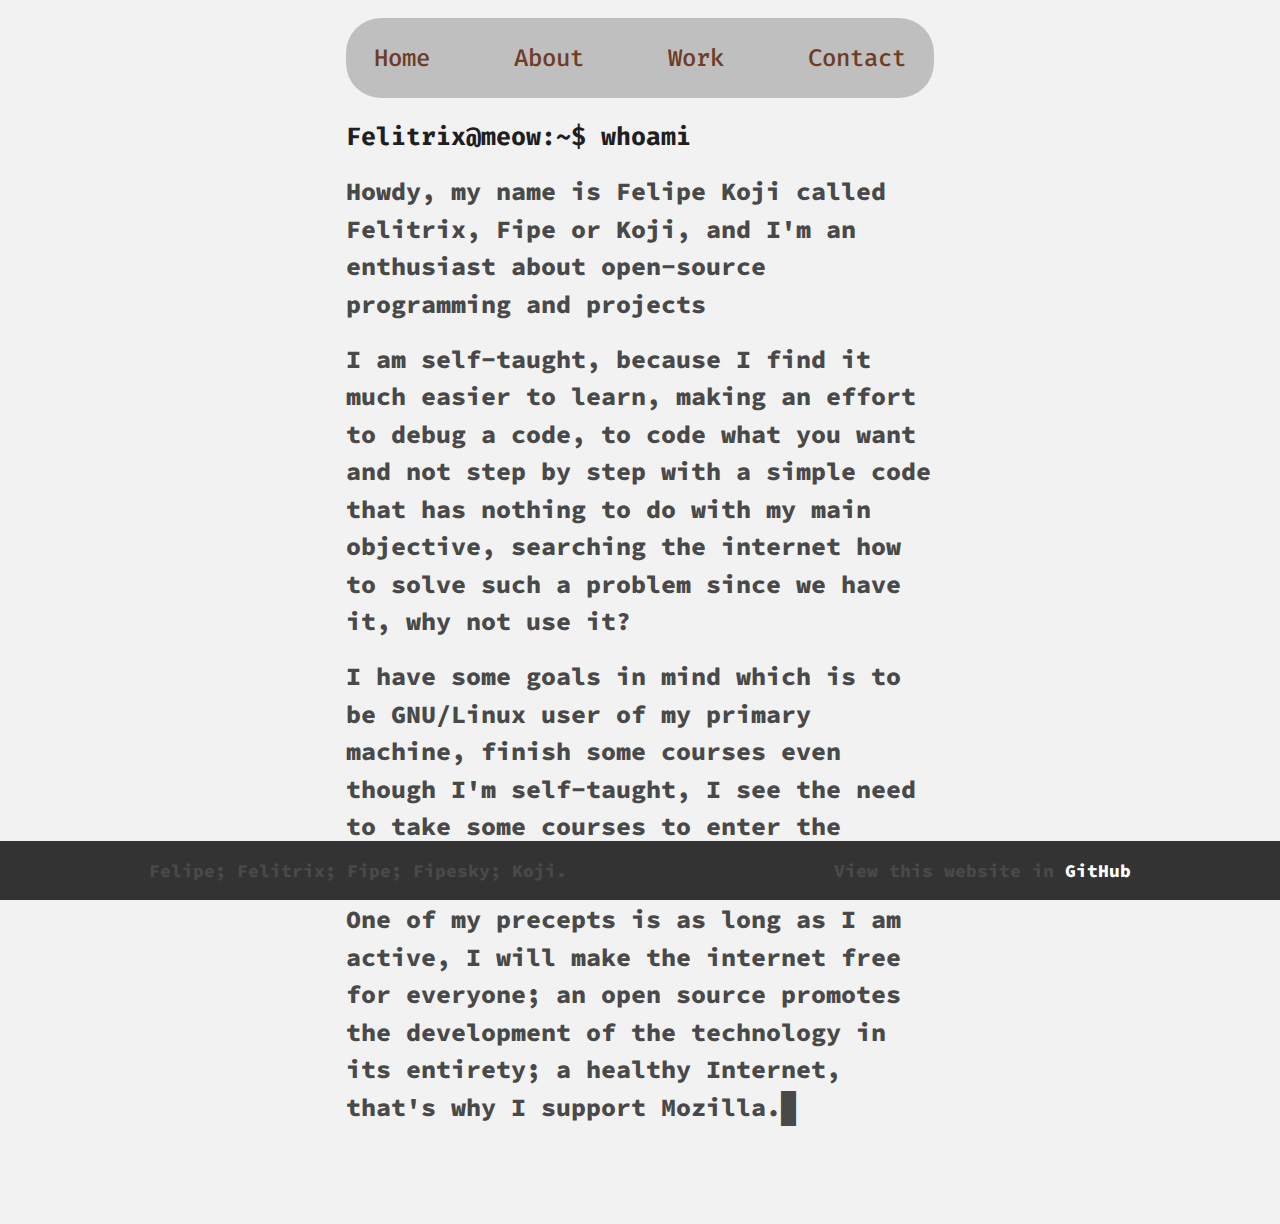
==== commit a381f466: "update footer" ====
--- a/about.html
+++ b/about.html
@@ -90,7 +90,7 @@
     <!-- Footer -->
     <footer class="rodape">
         <p>Felipe; Felitrix; Fipe; Fipesky; Koji.</p>
-        <p class="github-link">Veja esse site no <a href="https://github.com/felitrix/fipe.tech">GitHub</a></p>
+        <p class="github-link">View this website in <a href="https://github.com/felitrix/fipe.tech">GitHub</a></p>
     </footer>
 </body>
 
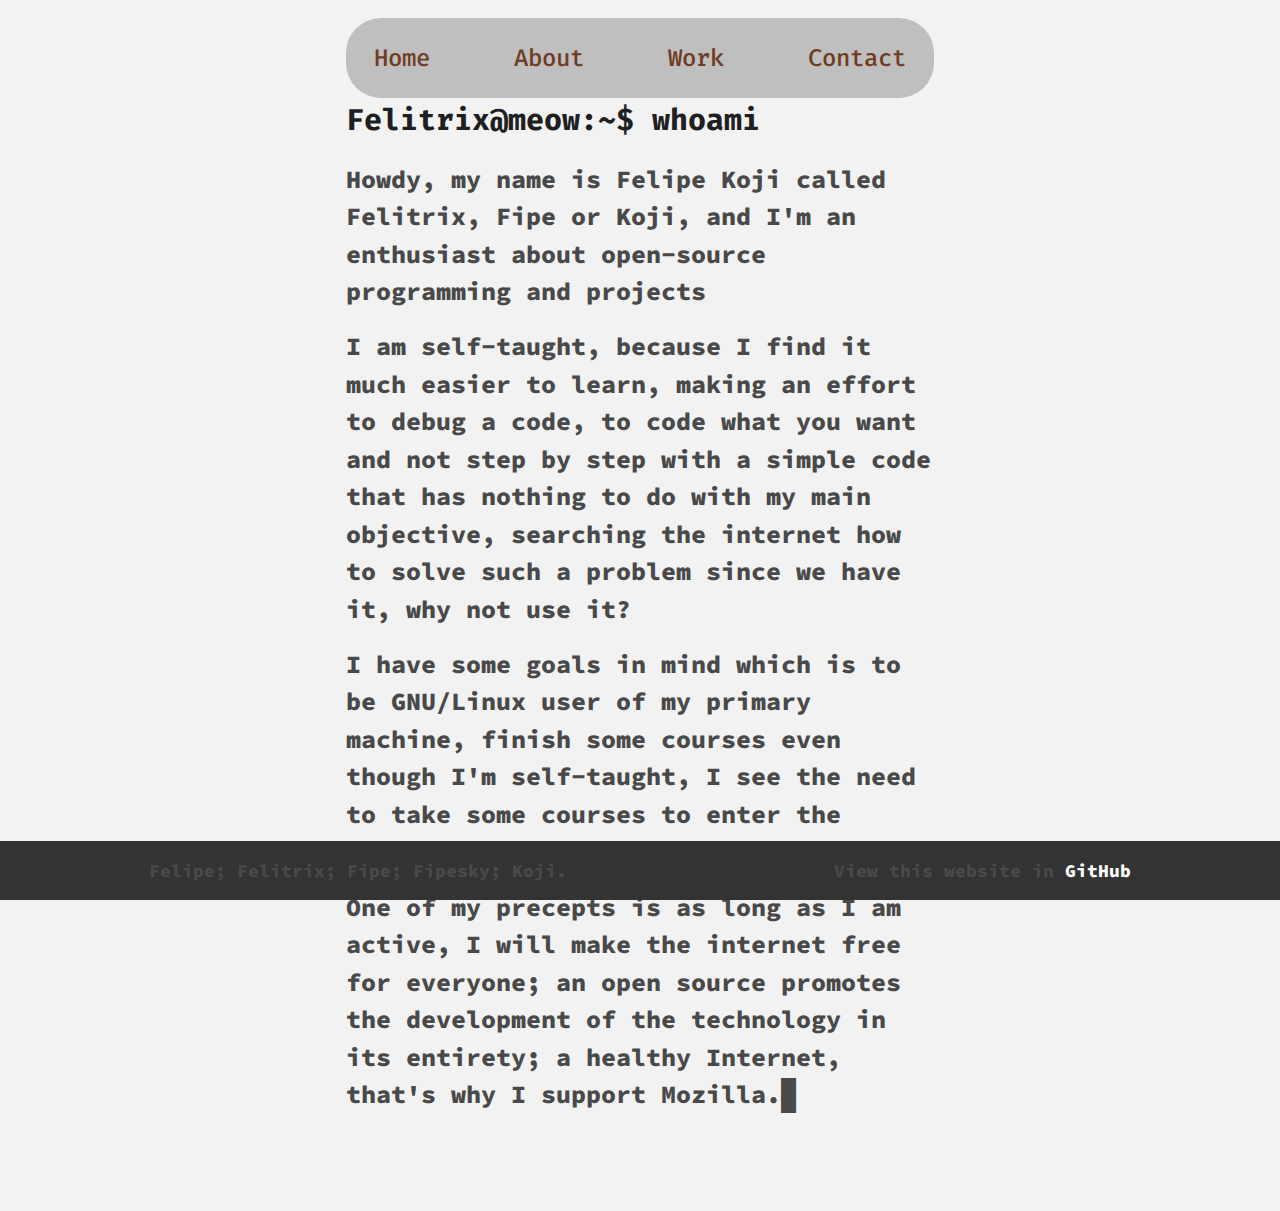
==== commit 3af0b6e5: "seo improves" ====
--- a/about.html
+++ b/about.html
@@ -7,7 +7,7 @@
     <meta name="viewport" content="width=device-width, initial-scale=1.0">
     <meta http-equiv="X-UA-Compatible" content="ie=edge">
 
-    <title>Felipe Koji</title>
+    <title>About — Felipe Koji Nakamura</title>
 
     <!-- SEO -->
     <meta name="theme-color" content="#f6f6f6">
@@ -18,7 +18,7 @@
 
     <meta name="keywords"
         content="Koji, Developer, HTML, CSS, JavaScript, Felipe Koji Nakamura, Senac, Mozilla, Firefox">
-    <meta name="author" content="Felipe Koji">
+    <meta name="author" content="Felipe Koji Nakamura">
     <meta name="description"
         content="Howdy, my name is Felipe Koji Nakamura, a young person in Front-end programming with the purpose to change the world we live in to a healthier internet">
 
@@ -26,24 +26,24 @@
     <meta name="twitter:card" content="summary">
     <meta name="twitter:site" content="@Fipekoji">
     <meta name="twitter:creator" content="@Fipekoji">
-    <meta property="og:url" content="https://felitrix.github.io">
-    <meta property="og:title" content="Felipe Koji">
+    <meta property="og:url" content="https://fipe.tech/">
+    <meta property="og:title" content="Felipe Koji Nakamura">
     <meta property="og:description"
         content="Howdy, my name is Felipe Koji Nakamura, a young person in Front-end programming with the purpose to change the world we live in to a healthier internet">
 
     <!-- Facebook Crawler -->
-    <meta property="og:url" content="https://felitrix.github.io">
-    <meta property="og:title" content="Felipe Koji">
+    <meta property="og:url" content="https://fipe.tech/">
+    <meta property="og:title" content="Felipe Koji Nakamura">
     <meta property="og:description"
         content="Howdy, my name is Felipe Koji Nakamura, a young person in Front-end programming with the purpose to change the world we live in to a healthier internet">
     <meta property="og:type" content="website">
     <meta property="og:locale" content="en_US">
-    <meta property="og:site_name" content="https://felitrix.github.io">
+    <meta property="og:site_name" content="https://fipe.tech/">
     <link rel="sitemap" type="application/xml" title="Sitemap" href="https://fipe.tech/sitemap.xml">
 
     <!-- Favicon-->
     <link rel="shortcut icon" type="image/x-icon" href="img/favicon.ico">
-    <link rel="canonical" href="https://felitrix.github.io">
+    <link rel="canonical" href="https://fipe.tech/">
     <!-- Stylesheet-->
     <link rel="stylesheet" type="text/css" href="/css/style.css">
     <link rel="stylesheet" type="text/css" href="/css/rwd.css">
@@ -64,7 +64,7 @@
         <!-- Aboutme -->
         <main>
             <section>
-                <h2>Felitrix@meow:~$ whoami</h2>
+                <h1>Felitrix@meow:~$ whoami</h1>
             </section>
             <section>
                 <p>Howdy, my name is Felipe Koji called Felitrix, Fipe or Koji, and I'm an enthusiast about open-source
@@ -90,7 +90,7 @@
     <!-- Footer -->
     <footer class="rodape">
         <p>Felipe; Felitrix; Fipe; Fipesky; Koji.</p>
-        <p class="github-link">View this website in <a href="https://github.com/felitrix/fipe.tech">GitHub</a></p>
+        <p class="github-link">View this website in <a href="https://github.com/felitrix/felitrix.github.io">GitHub</a></p>
     </footer>
 </body>
 
